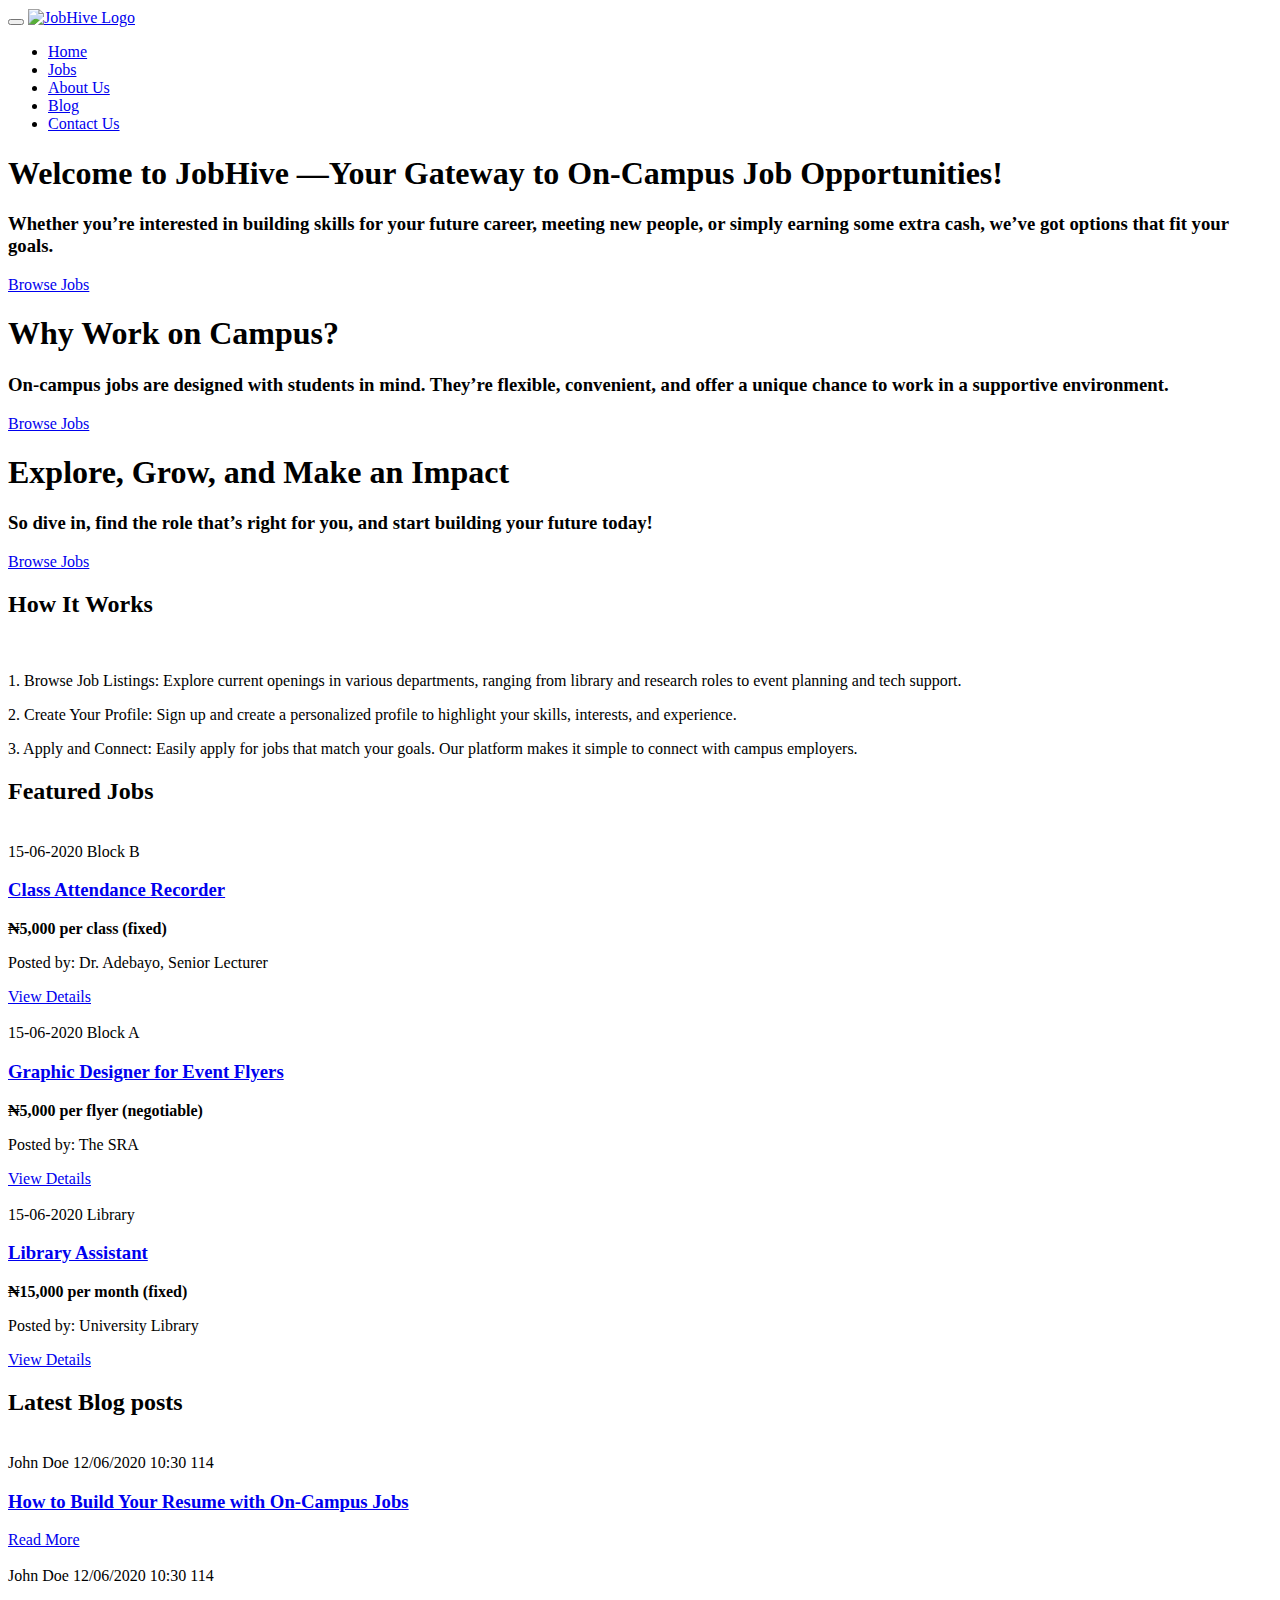
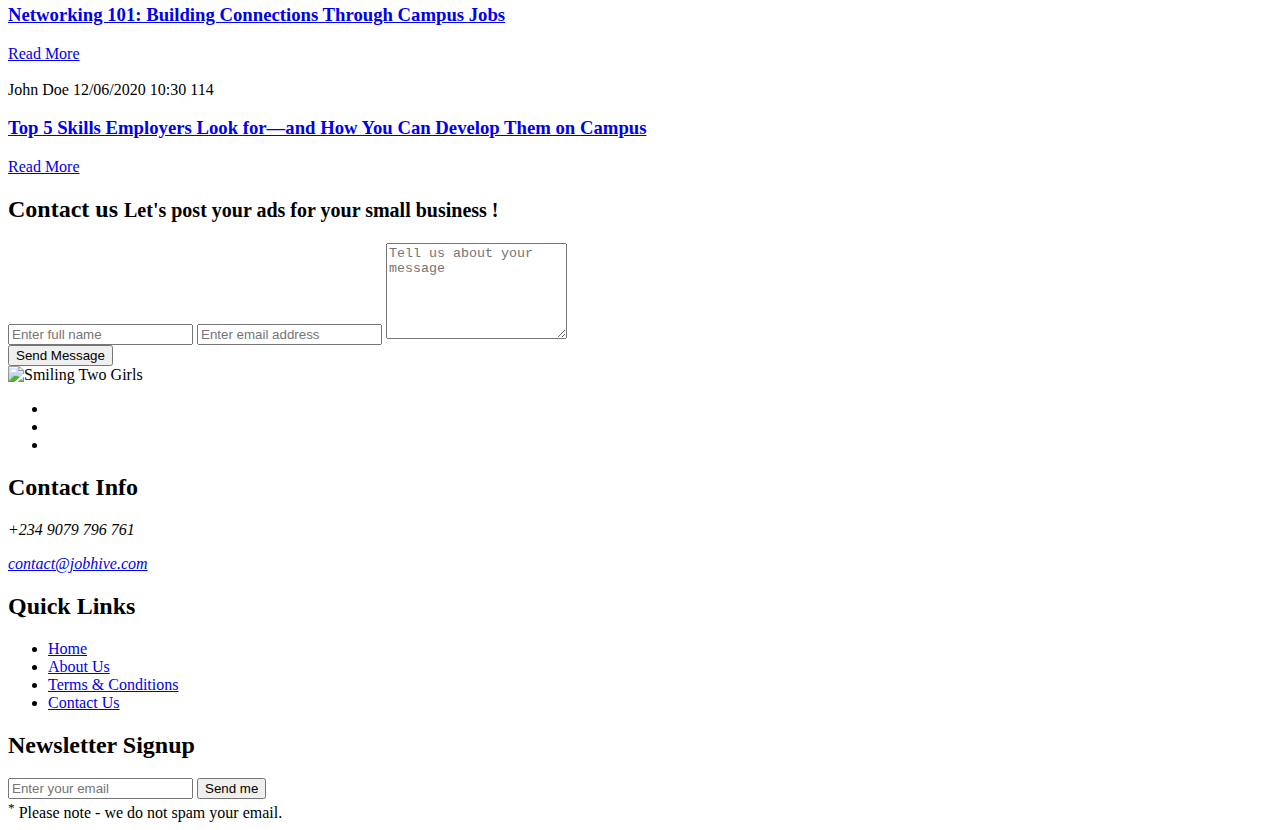
==== index.html @ 23a267f5 "Add files via upload" ====
<!DOCTYPE html>
<html lang="en">
<head>

     <title>   JobHive | Campus Jobs</title>

     <meta charset="UTF-8">
     <meta http-equiv="X-UA-Compatible" content="IE=Edge">
     <meta name="description" content="">
     <meta name="keywords" content="">
     <meta name="author" content="">
     <meta name="viewport" content="width=device-width, initial-scale=1, maximum-scale=1">

     <link rel="stylesheet" href="css/bootstrap.min.css">
     <link rel="stylesheet" href="css/font-awesome.min.css">
     <link rel="stylesheet" href="css/owl.carousel.css">
     <link rel="stylesheet" href="css/owl.theme.default.min.css">

     <!-- MAIN CSS -->
     <link rel="stylesheet" href="css/style.css">

</head>
<body id="top" data-spy="scroll" data-target=".navbar-collapse" data-offset="50">

     <!-- PRE LOADER -->
     <section class="preloader">
          <div class="spinner">
               <span class="spinner-rotate"></span>
          </div>
     </section>


     <!-- MENU -->
     <section class="navbar custom-navbar navbar-fixed-top" role="navigation">
          <div class="container">

               <div class="navbar-header">
                    <button class="navbar-toggle" data-toggle="collapse" data-target=".navbar-collapse">
                         <span class="icon icon-bar"></span>
                         <span class="icon icon-bar"></span>
                         <span class="icon icon-bar"></span>
                    </button>

                    <!-- lOGO TEXT HERE  AND IMAGE-->
                    <!-- LOGO IMAGE AND TEXT HERE -->
                    <a href="#" class="navbar-brand"> 
                         <img src="images\logo.png" alt="JobHive Logo" style="height: 80px; width: auto; vertical-align: middle;">
                    </a>
 
               </div>

               <!-- MENU LINKS -->
               <div class="collapse navbar-collapse">
                    <ul class="nav navbar-nav navbar-nav-first">
                         <li class="active"><a href="index.html">Home</a></li>
                         <li><a href="job-listing.html">Jobs</a></li>
                         <li><a href="about-us.html">About Us</a></li>
                         <li><a href="blog-posts.html">Blog</a></li>
                         <!-- <li class="dropdown">
                              <a href="#" class="dropdown-toggle" data-toggle="dropdown" role="button" aria-haspopup="true" aria-expanded="false">More <span class="caret"></span></a>
                              
                              <ul class="dropdown-menu">
                                   <li><a href="team.html">Team</a></li>
                                   <li><a href="testimonials.html">Testimonials</a></li>
                                   <li><a href="terms.html">Terms</a></li>
                              </ul>
                         </li> -->
                         <li><a href="contact.html">Contact Us</a></li>
                    </ul>
               </div>

          </div>
     </section>

     <!-- HOME -->
     <section id="home">
          <div class="row">
               <div class="owl-carousel owl-theme home-slider">
                    <div class="item item-first">
                         <div class="caption">
                              <div class="container">
                                   <div class="col-md-6 col-sm-12">
                                        <h1>Welcome to JobHive —Your Gateway to On-Campus Job Opportunities!</h1>
                                        <h3>Whether you’re interested in building skills for your future career, meeting new people, or simply earning some extra cash, we’ve got options that fit your goals.</h3>
                                        <a href="jobs.html" class="section-btn btn btn-default">Browse Jobs</a>
                                   </div>
                              </div>
                         </div>
                    </div>

                    <div class="item item-second">
                         <div class="caption">
                              <div class="container">
                                   <div class="col-md-6 col-sm-12">
                                        <h1>Why Work on Campus?</h1>
                                        <h3>On-campus jobs are designed with students in mind. They’re flexible, convenient, and offer a unique chance to work in a supportive environment.</h3>
                                        <a href="jobs.html" class="section-btn btn btn-default">Browse Jobs</a>
                                   </div>
                              </div>
                         </div>
                    </div>

                    <div class="item item-third">
                         <div class="caption">
                              <div class="container">
                                   <div class="col-md-6 col-sm-12">
                                        <h1>Explore, Grow, and Make an Impact</h1>
                                        <h3>So dive in, find the role that’s right for you, and start building your future today!</h3>
                                        <a href="jobs.html" class="section-btn btn btn-default">Browse Jobs</a>
                                   </div>
                              </div>
                         </div>
                    </div>
               </div>
          </div>
     </section>

     <main>
          <section>
               <div class="container">
                    <div class="row">
                         <div class="col-md-12 col-sm-12">
                              <div class="text-center">
                                   <h2>How It Works</h2>

                                   <br>

                                   <p class="lead">1. Browse Job Listings: Explore current openings in various departments, ranging from library and research roles to event planning and tech support.</p>

                                   <p class="lead">2. Create Your Profile: Sign up and create a personalized profile to highlight your skills, interests, and experience.</p>

                                   <p class="lead">3. Apply and Connect: Easily apply for jobs that match your goals. Our platform makes it simple to connect with campus employers.</p>

                              </div>
                         </div>
                    </div>
               </div>
          </section>

<section>
               <div class="container">
                    <div class="row">
                         <div class="col-md-12 col-sm-12">
                              <div class="section-title text-center">
                                   <h2>Featured Jobs </h2>
                              </div>
                         </div>

                         <div class="col-md-4 col-sm-4">
                              <div class="courses-thumb courses-thumb-secondary">
                                   <div class="courses-top">
                                        <div class="courses-image">
                                             <img src="images/product-1-720x480.jpg" class="img-responsive" alt="">
                                        </div>
                                        <div class="courses-date">
                                             <span title="Posted on"><i class="fa fa-calendar"></i> 15-06-2020</span>
                                             <span title="Location"><i class="fa fa-map-marker"></i> Block B</span>
                                             
                                        </div>
                                   </div>

                                   <div class="courses-detail">
                                        <h3><a href="job-details.html">Class Attendance Recorder</a></h3>

                                        <p class="lead"><strong>₦5,000 per class (fixed)</strong></p>

                                        <p>Posted by: Dr. Adebayo, Senior Lecturer</p>
                                   </div>

                                   <div class="courses-info">
                                        <a href="job-details.html" class="section-btn btn btn-primary btn-block">View Details</a>
                                   </div>
                              </div>
                         </div>

                         <div class="col-md-4 col-sm-4">
                              <div class="courses-thumb courses-thumb-secondary">
                                   <div class="courses-top">
                                        <div class="courses-image">
                                             <img src="images/product-2-720x480.jpg" class="img-responsive" alt="">
                                        </div>
                                        <div class="courses-date">
                                             <span title="Posted on"><i class="fa fa-calendar"></i> 15-06-2020</span>
                                             <span title="Location"><i class="fa fa-map-marker"></i> Block A</span>
                                        </div>     
                                   </div>

                                   <div class="courses-detail">
                                        <h3><a href="job-details.html">Graphic Designer for Event Flyers</a></h3>

                                        <p class="lead"><strong>₦5,000 per flyer (negotiable)</strong></p>

                                        <p>Posted by: The SRA</p>
                                   </div>

                                   <div class="courses-info">
                                        <a href="job-details.html" class="section-btn btn btn-primary btn-block">View Details</a>
                                   </div>
                              </div>
                         </div>

                         <div class="col-md-4 col-sm-4">
                              <div class="courses-thumb courses-thumb-secondary">
                                   <div class="courses-top">
                                        <div class="courses-image">
                                             <img src="images/product-3-720x480.jpg" class="img-responsive" alt="">
                                        </div>
                                        <div class="courses-date">
                                             <span title="Posted on"><i class="fa fa-calendar"></i> 15-06-2020</span>
                                             <span title="Location"><i class="fa fa-map-marker"></i> Library</span>
                                             
                                        </div>
                                   </div>

                                   <div class="courses-detail">
                                        <h3><a href="job-details.html">Library Assistant</a></h3>

                                        <p class="lead"><strong>₦15,000 per month (fixed)</strong></p>

                                        <p>Posted by: University Library</p>
                                   </div>

                                   <div class="courses-info">
                                        <a href="job-details.html" class="section-btn btn btn-primary btn-block">View Details</a>
                                   </div>
                              </div>
                         </div>

                    </div>
               </div>
          </section>

          <section>
               <div class="container">
                    <div class="row">
                         <div class="col-md-12 col-sm-12">
                              <div class="section-title text-center">
                                   <h2>Latest Blog posts </h2>
                              </div>
                         </div>

                         <div class="col-md-4 col-sm-4">
                              <div class="courses-thumb courses-thumb-secondary">
                                   <div class="courses-top">
                                        <div class="courses-image">
                                             <img src="images/other-1-720x480.jpg" class="img-responsive" alt="">
                                        </div>
                                        <div class="courses-date">
                                             <span title="Author"><i class="fa fa-user"></i> John Doe</span>
                                             <span title="Date"><i class="fa fa-calendar"></i> 12/06/2020 10:30</span>
                                             <span title="Views"><i class="fa fa-eye"></i> 114</span>
                                        </div>
                                   </div>

                                   <div class="courses-detail">
                                        <h3><a href="blog-post-details.html">How to Build Your Resume with On-Campus Jobs</a></h3>
                                   </div>

                                   <div class="courses-info">
                                        <a href="blog-post-details.html" class="section-btn btn btn-primary btn-block">Read More</a>
                                   </div>
                              </div>
                         </div>

                         <div class="col-md-4 col-sm-4">
                              <div class="courses-thumb courses-thumb-secondary">
                                   <div class="courses-top">
                                        <div class="courses-image">
                                             <img src="images/other-2-720x480.jpg" class="img-responsive" alt="">
                                        </div>
                                        <div class="courses-date">
                                             <span title="Author"><i class="fa fa-user"></i> John Doe</span>
                                             <span title="Date"><i class="fa fa-calendar"></i> 12/06/2020 10:30</span>
                                             <span title="Views"><i class="fa fa-eye"></i> 114</span>
                                        </div>
                                   </div>

                                   <div class="courses-detail">
                                        <h3><a href="blog-post-details.html">Networking 101: Building Connections Through Campus Jobs</a></h3>
                                   </div>

                                   <div class="courses-info">
                                        <a href="blog-post-details.html" class="section-btn btn btn-primary btn-block">Read More</a>
                                   </div>
                              </div>
                         </div>

                         <div class="col-md-4 col-sm-4">
                              <div class="courses-thumb courses-thumb-secondary">
                                   <div class="courses-top">
                                        <div class="courses-image">
                                             <img src="images/other-3-720x480.jpg" class="img-responsive" alt="">
                                        </div>
                                        <div class="courses-date">
                                             <span title="Author"><i class="fa fa-user"></i> John Doe</span>
                                             <span title="Date"><i class="fa fa-calendar"></i> 12/06/2020 10:30</span>
                                             <span title="Views"><i class="fa fa-eye"></i> 114</span>
                                        </div>
                                   </div>

                                   <div class="courses-detail">
                                        <h3><a href="blog-post-details.html">Top 5 Skills Employers Look for—and How You Can Develop Them on Campus</a></h3>
                                   </div>

                                   <div class="courses-info">
                                        <a href="blog-post-details.html" class="section-btn btn btn-primary btn-block">Read More</a>
                                   </div>
                              </div>
                         </div>
                    </div>
               </div>
          </section>
          

          <!-- <section id="testimonial">
               <div class="container">
                    <div class="row">

                         <div class="col-md-12 col-sm-12">
                              <div class="section-title text-center">
                                   <h2>Testimonials <small>from around the world</small></h2>
                              </div>

                              <div class="owl-carousel owl-theme owl-client">
                                   <div class="col-md-4 col-sm-4">
                                        <div class="item">
                                             <div class="tst-image">
                                                  <img src="images/tst-image-1-200x216.jpg" class="img-responsive" alt="">
                                             </div>
                                             <div class="tst-author">
                                                  <h4>Jackson</h4>
                                                  <span>Shopify Developer</span>
                                             </div>
                                             <p>Lorem ipsum dolor sit amet, consectetur adipisicing elit. Ullam voluptas, facilis adipisci dolorem exercitationem nemo aut error impedit repudiandae iusto.</p>
                                             <div class="tst-rating"> -->
                                                  <!-- <i class="fa fa-star"></i>
                                                  <i class="fa fa-star"></i>
                                                  <i class="fa fa-star"></i>
                                                  <i class="fa fa-star"></i>
                                                  <i class="fa fa-star"></i>
                                             </div>
                                        </div>
                                   </div>

                                   <div class="col-md-4 col-sm-4">
                                        <div class="item">
                                             <div class="tst-image">
                                                  <img src="images/tst-image-2-200x216.jpg" class="img-responsive" alt="">
                                             </div>
                                             <div class="tst-author">
                                                  <h4>Camila</h4>
                                                  <span>Marketing Manager</span>
                                             </div>
                                             <p>Lorem ipsum dolor sit amet, consectetur adipisicing elit. Sapiente error, unde eos laborum consequatur officiis perferendis vel debitis, dolore, ipsum quibusdam culpa quisquam, reiciendis aspernatur.</p>
                                             <div class="tst-rating">
                                                  <i class="fa fa-star"></i> -->
                                                  <!-- <i class="fa fa-star"></i>
                                                  <i class="fa fa-star"></i>
                                             </div>
                                        </div>
                                   </div>

                                   <div class="col-md-4 col-sm-4">
                                        <div class="item">
                                             <div class="tst-image">
                                                  <img src="images/tst-image-3-200x216.jpg" class="img-responsive" alt="">
                                             </div>
                                             <div class="tst-author">
                                                  <h4>Barbie</h4>
                                                  <span>Art Director</span>
                                             </div>
                                             <p>Lorem ipsum dolor sit amet, consectetur adipisicing elit. Sit laborum minima autem, reprehenderit mollitia amet id, beatae quo sequi culpa assumenda neque a quisquam, magni.</p>
                                             <div class="tst-rating">
                                                  <i class="fa fa-star"></i>
                                                  <i class="fa fa-star"></i>
                                                  <i class="fa fa-star"></i>
                                                  <i class="fa fa-star"></i>
                                             </div>
                                        </div>
                                   </div>

                                   <div class="col-md-4 col-sm-4">
                                        <div class="item">
                                             <div class="tst-image">
                                                  <img src="images/tst-image-4-200x216.jpg" class="img-responsive" alt="">
                                             </div>
                                             <div class="tst-author">
                                                  <h4>Andrio</h4>
                                                  <span>Web Developer</span>
                                             </div>
                                             <p>Lorem ipsum dolor sit amet, consectetur adipisicing elit. Dolore natus culpa laudantium sit dolores quidem at nulla, iure atque laborum! Odit tempora, enim aliquid at modi illum ducimus explicabo soluta.</p>
                                             <div class="tst-rating">
                                                  <i class="fa fa-star"></i>
                                                  <i class="fa fa-star"></i>
                                                  <i class="fa fa-star"></i>
                                                  <i class="fa fa-star"></i>
                                             </div>
                                        </div>
                                   </div>

                              </div>
                        </div>
                    </div>
               </div>
          </section> 
     </main> -->

     <!-- CONTACT -->
     <section id="contact">
          <div class="container">
               <div class="row">

                    <div class="col-md-6 col-sm-12">
                         <form id="contact-form" role="form" action="" method="post">
                              <div class="section-title">
                                   <h2>Contact us <small>Let's post your ads for your small business !</small></h2>
                              </div>

                              <div class="col-md-12 col-sm-12">
                                   <input type="text" class="form-control" placeholder="Enter full name" name="name" required>
                    
                                   <input type="email" class="form-control" placeholder="Enter email address" name="email" required>

                                   <textarea class="form-control" rows="6" placeholder="Tell us about your message" name="message" required></textarea>
                              </div>

                              <div class="col-md-4 col-sm-12">
                                   <input type="submit" class="form-control" name="send message" value="Send Message">
                              </div>

                         </form>
                    </div>

                    <div class="col-md-6 col-sm-12">
                         <div class="contact-image">
                              <img src="images/contact-1-600x400.jpg" class="img-responsive" alt="Smiling Two Girls">
                         </div>
                    </div>

               </div>
          </div>
     </section>       

     <!-- FOOTER -->
     <footer id="footer">
          <div class="container">
               <div class="row">

                    <div class="col-md-4 col-sm-6">
                         <div class="footer-info">
                              <!-- <div class="section-title">
                                   <h2>Headquarter</h2>
                              </div>
                              <address>
                                   <p>212 Barrington Court <br>New York, ABC 10001</p>
                              </address> -->

                              <ul class="social-icon">
                                   <li><a href="#" class="fa fa-facebook-square" attr="facebook icon"></a></li>
                                   <li><a href="#" class="fa fa-twitter"></a></li>
                                   <li><a href="#" class="fa fa-instagram"></a></li>
                              </ul>

                              <!-- <div class="copyright-text"> 
                                   <p>Copyright &copy; 2020 Company Name</p>
                                   <p>Template by: <a href="https://www.phpjabbers.com/">PHPJabbers.com</a></p>
                              </div> -->
                         </div>
                    </div>

                    <div class="col-md-4 col-sm-6">
                         <div class="footer-info">
                              <div class="section-title">
                                   <h2>Contact Info</h2>
                              </div>
                              <address>
                                   <p>+234 9079 796 761</p>
                                   <p><a href="mailto:contact@company.com">contact@jobhive.com</a></p>
                              </address>

                              <div class="footer_menu">
                                   <h2>Quick Links</h2>
                                   <ul>
                                        <li><a href="index.html">Home</a></li>
                                        <li><a href="about-us.html">About Us</a></li>
                                        <li><a href="terms.html">Terms & Conditions</a></li>
                                        <li><a href="contact.html">Contact Us</a></li>
                                   </ul>
                              </div>
                         </div>
                    </div>

                    <div class="col-md-4 col-sm-12">
                         <div class="footer-info newsletter-form">
                              <div class="section-title">
                                   <h2>Newsletter Signup</h2>
                              </div>
                              <div>
                                   <div class="form-group">
                                        <form action="#" method="get">
                                             <input type="email" class="form-control" placeholder="Enter your email" name="email" id="email" required>
                                             <input type="submit" class="form-control" name="submit" id="form-submit" value="Send me">
                                        </form>
                                        <span><sup>*</sup> Please note - we do not spam your email.</span>
                                   </div>
                              </div>
                         </div>
                    </div>
                    
               </div>
          </div>
     </footer>

     <!-- SCRIPTS -->
     <script src="js/jquery.js"></script>
     <script src="js/bootstrap.min.js"></script>
     <script src="js/owl.carousel.min.js"></script>
     <script src="js/smoothscroll.js"></script>
     <script src="js/custom.js"></script>

</body>
</html>
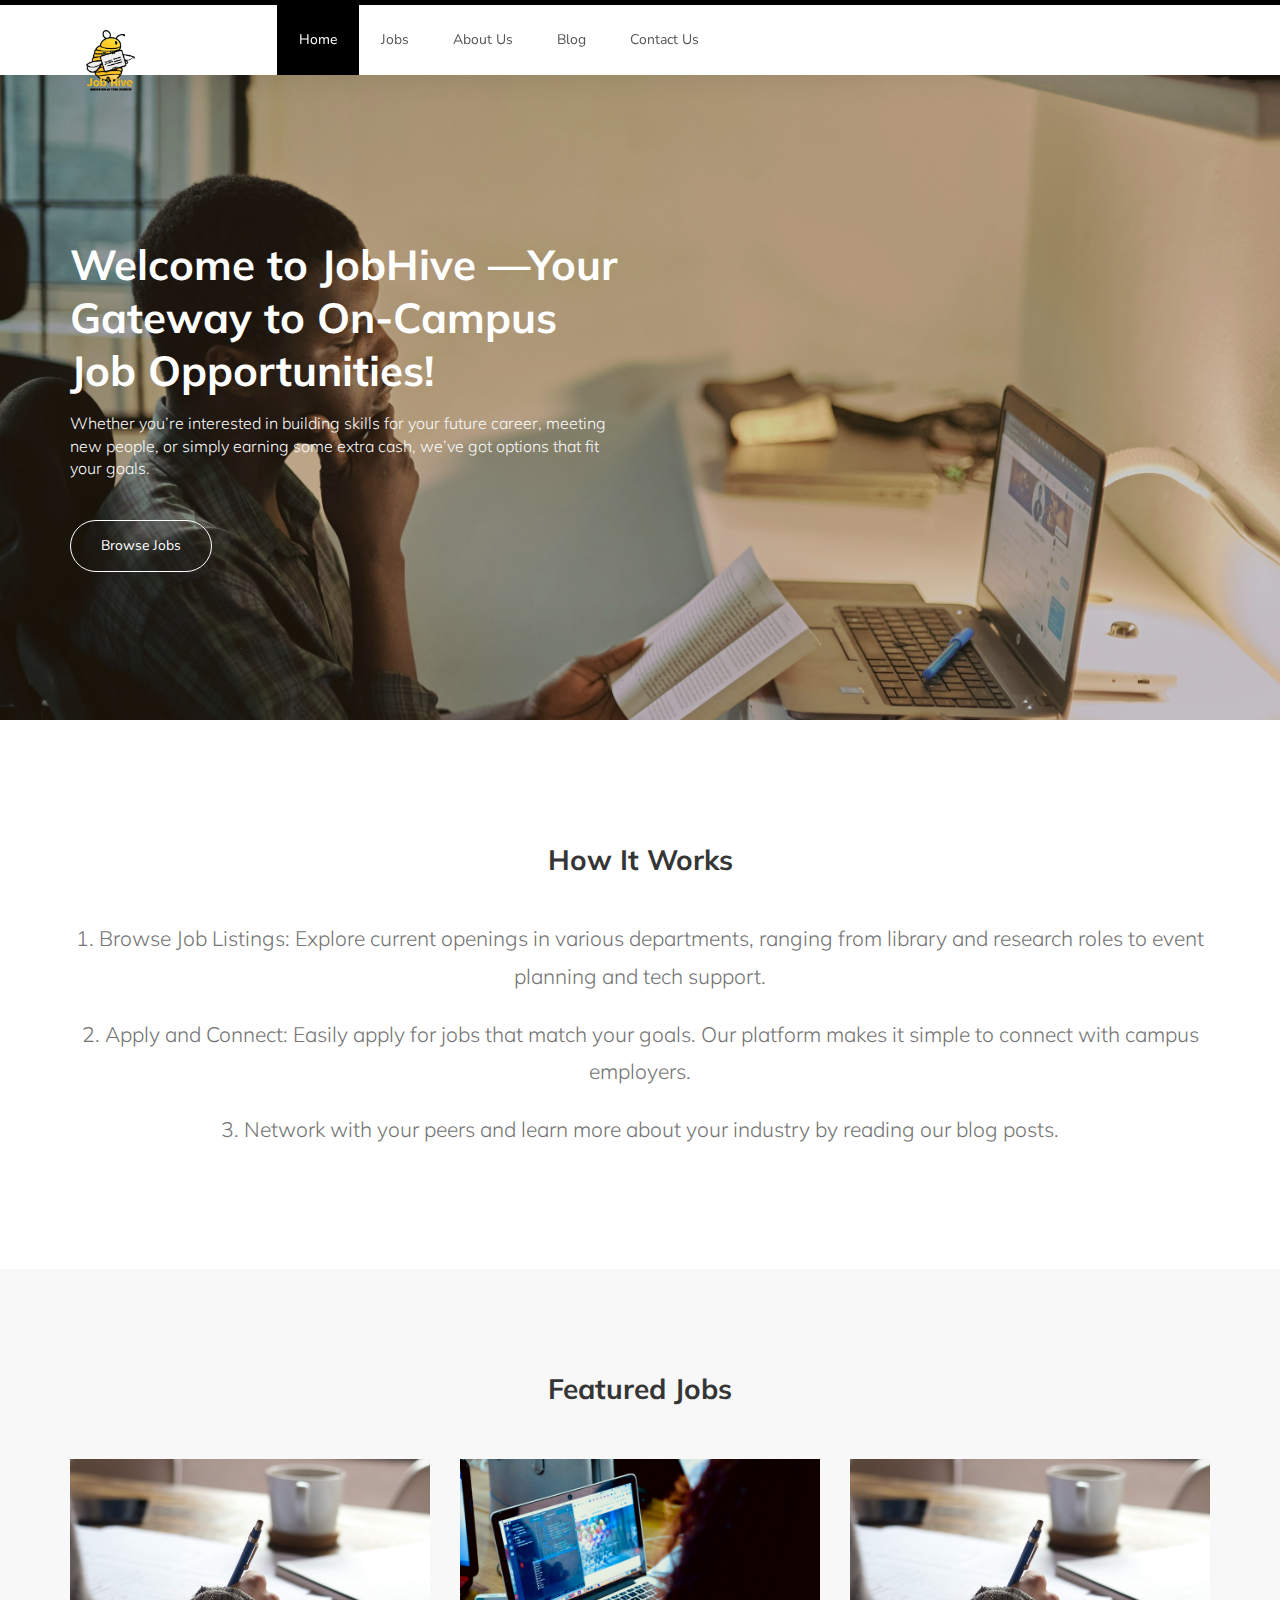
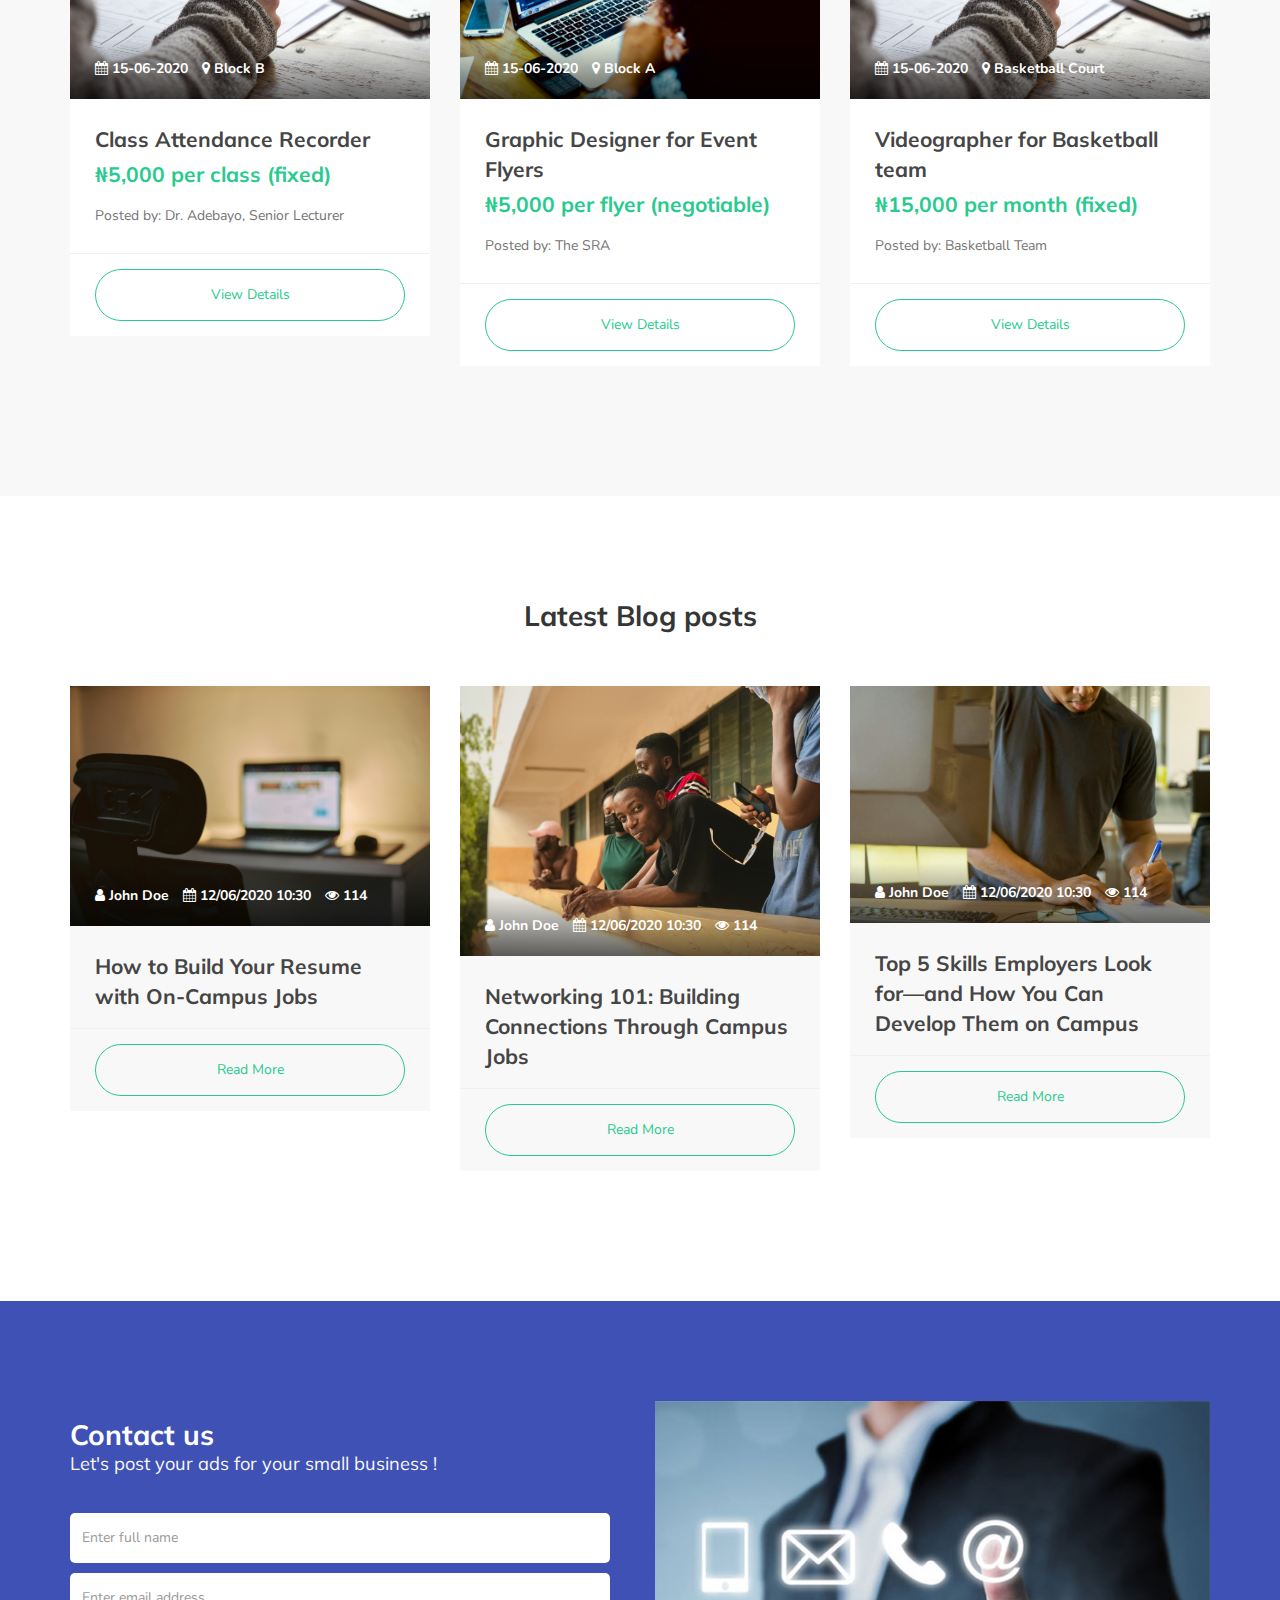
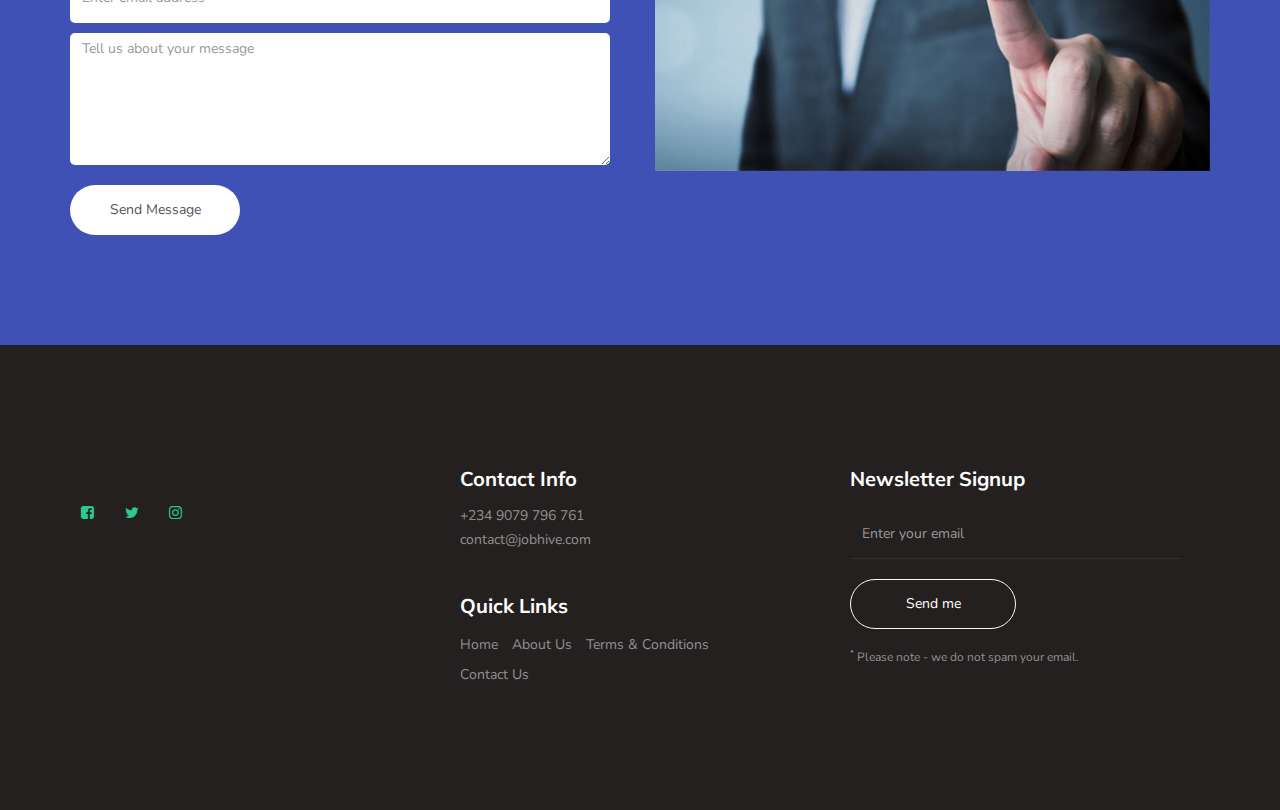
==== commit b27e1cfb: "Update index.html" ====
--- a/index.html
+++ b/index.html
@@ -127,9 +127,9 @@
 
                                    <p class="lead">1. Browse Job Listings: Explore current openings in various departments, ranging from library and research roles to event planning and tech support.</p>
 
-                                   <p class="lead">2. Create Your Profile: Sign up and create a personalized profile to highlight your skills, interests, and experience.</p>
-
-                                   <p class="lead">3. Apply and Connect: Easily apply for jobs that match your goals. Our platform makes it simple to connect with campus employers.</p>
+                                   <p class="lead">2. Apply and Connect: Easily apply for jobs that match your goals. Our platform makes it simple to connect with campus employers.</p>
+
+                                   <p class="lead">3. Network with your peers and learn more about your industry by reading our blog posts.</p>
 
                               </div>
                          </div>
@@ -186,7 +186,7 @@
                                    </div>
 
                                    <div class="courses-detail">
-                                        <h3><a href="job-details.html">Graphic Designer for Event Flyers</a></h3>
+                                        <h3><a href="job-details 2.html">Graphic Designer for Event Flyers</a></h3>
 
                                         <p class="lead"><strong>₦5,000 per flyer (negotiable)</strong></p>
 
@@ -194,7 +194,7 @@
                                    </div>
 
                                    <div class="courses-info">
-                                        <a href="job-details.html" class="section-btn btn btn-primary btn-block">View Details</a>
+                                        <a href="job-details 2.html" class="section-btn btn btn-primary btn-block">View Details</a>
                                    </div>
                               </div>
                          </div>
@@ -207,21 +207,21 @@
                                         </div>
                                         <div class="courses-date">
                                              <span title="Posted on"><i class="fa fa-calendar"></i> 15-06-2020</span>
-                                             <span title="Location"><i class="fa fa-map-marker"></i> Library</span>
+                                             <span title="Location"><i class="fa fa-map-marker"></i> Basketball Court</span>
                                              
                                         </div>
                                    </div>
 
                                    <div class="courses-detail">
-                                        <h3><a href="job-details.html">Library Assistant</a></h3>
+                                        <h3><a href="job-details 3.html">Videographer for Basketball team</a></h3>
 
                                         <p class="lead"><strong>₦15,000 per month (fixed)</strong></p>
 
-                                        <p>Posted by: University Library</p>
+                                        <p>Posted by: Basketball Team</p>
                                    </div>
 
                                    <div class="courses-info">
-                                        <a href="job-details.html" class="section-btn btn btn-primary btn-block">View Details</a>
+                                        <a href="job-details 3.html" class="section-btn btn btn-primary btn-block">View Details</a>
                                    </div>
                               </div>
                          </div>
@@ -519,4 +519,4 @@
      <script src="js/custom.js"></script>
 
 </body>
-</html>+</html>
--- a/css/style.css
+++ b/css/style.css
@@ -0,0 +1,1054 @@
+/*
+
+Known Template 
+
+https://templatemo.com/tm-516-known
+
+*/
+
+  @import url('https://fonts.googleapis.com/css?family=Muli:300,700|Nunito');
+
+  body {
+    background: #ffffff;
+    font-family: 'Nunito', sans-serif;
+    overflow-x: hidden;
+    padding-top: 70px;
+  }
+
+
+  /*---------------------------------------
+     TYPOGRAPHY              
+  -----------------------------------------*/
+
+  h1,h2,h3,h4,h5,h6 {
+    font-family: 'Muli', sans-serif;
+    font-weight: bold;
+    line-height: inherit;
+  }
+
+  h1 {
+    color: #252525;
+    font-size: 3em;
+    line-height: normal;
+  }
+
+  h2 {
+    color: #353535;
+    font-size: 2em;
+    padding-bottom: 10px;
+  }
+
+  h3 {
+    font-size: 1.5em;
+  }
+
+  h3,
+  h3 a {
+    color: #454545;
+  }
+
+  p {
+    color: #757575;
+    font-size: 14px;
+    font-weight: normal;
+    line-height: 24px;
+  }
+
+
+
+  /*---------------------------------------
+     GENERAL               
+  -----------------------------------------*/
+
+  html{
+    -webkit-font-smoothing: antialiased;
+  }
+
+  a {
+    color: #252525;
+    -webkit-transition: 0.5s;
+    transition: 0.5s;
+    text-decoration: none !important;
+  }
+
+  a,
+  input, button,
+  .form-control {
+    -webkit-transition: 0.5s;
+    transition: 0.5s;
+  }
+
+  a:hover, a:active, a:focus {
+    color: yellow;
+    outline: none;
+  }
+
+  ::-webkit-scrollbar{
+    width: 8px;
+    height: 8px;
+  }
+
+  ::-webkit-scrollbar-thumb {
+    cursor: pointer;
+    background: #000000;
+  }
+
+  .section-title {
+    padding-bottom: 40px;
+  }
+
+  .section-title h2 {
+    margin: 0;
+  }
+
+  .section-title small {
+    display: block;
+  }
+
+  .overlay {
+    background: rgba(20,20,20,0.5);
+    position: absolute;
+    top: 0;
+    right: 0;
+    bottom: 0;
+    left: 0;
+    width: 100%;
+    height: 100%;
+  }
+
+  .entry-form {
+    background: #252020;
+    border-radius: 100%;
+    text-align: center;
+    padding: 6em;
+    width: 450px;
+    height: 450px;
+  }
+
+  .entry-form h2 {
+    color: #ffffff;
+    margin: 0;
+  }
+  
+  .form .form-control,
+  .entry-form .form-control {
+    background: transparent;
+    border: 0;
+    border-bottom: 1px solid;
+    border-radius: 0;
+    box-shadow: none;
+    height: 45px;
+    margin: 10px 0;
+  }
+
+  .form .input-group {
+    margin: 10px 0;
+  }
+
+  .input-group-addon {
+    border: 0;
+  }
+
+  .form .input-group .form-control {
+    margin: 0;
+  }
+
+  .form textarea.form-control,
+  .entry-form textarea.form-control { height: 120px;  }
+
+  .entry-form .submit-btn {
+    background: #ffffff;
+    border-radius: 50px;
+    border: 0;
+    color: #252020;
+    width: 50%;
+    height: 50px;
+    margin: 30px auto;
+    margin-bottom: 10px;
+  }
+
+  .entry-form .submit-btn:hover {
+    background: #3f51b5;
+    color: #ffffff;
+  }
+
+  section {
+    position: relative;
+    padding: 100px 0;
+  }
+
+  #team, 
+  #testimonial {
+    text-align: center;
+  }
+  
+  #google-map iframe {
+    border: 0;
+    width: 100%;
+    height: 390px;
+  }
+
+
+
+  /*---------------------------------------
+     BUTTONS               
+  -----------------------------------------*/
+
+  .section-btn {
+    background: transparent;
+    border-radius: 50px;
+    border: 1px solid #ffffff;
+    color: #ffffff;
+    font-size: inherit;
+    font-weight: normal;
+    padding: 15px 30px;
+    transition: 0.5s;
+  }
+
+  .section-btn:hover {
+    background: #ffffff;
+    border-color: transparent;
+  }
+
+
+
+  /*---------------------------------------
+       PRE LOADER              
+  -----------------------------------------*/
+
+  .preloader {
+    position: fixed;
+    top: 0;
+    left: 0;
+    width: 100%;
+    height: 100%;
+    z-index: 99999;
+    display: flex;
+    flex-flow: row nowrap;
+    justify-content: center;
+    align-items: center;
+    background: none repeat scroll 0 0 #ffffff;
+  }
+
+  .spinner {
+    border: 1px solid transparent;
+    border-radius: 3px;
+    position: relative;
+  }
+
+  .spinner:before {
+    content: '';
+    box-sizing: border-box;
+    position: absolute;
+    top: 50%;
+    left: 50%;
+    width: 45px;
+    height: 45px;
+    margin-top: -10px;
+    margin-left: -10px;
+    border-radius: 50%;
+    border: 1px solid #575757;
+    border-top-color: #ffffff;
+    animation: spinner .9s linear infinite;
+  }
+
+  @-webkit-@keyframes spinner {
+    to {transform: rotate(360deg);}
+  }
+
+  @keyframes spinner {
+    to {transform: rotate(360deg);}
+  }
+
+
+
+  /*---------------------------------------
+      MENU              
+  -----------------------------------------*/
+  
+  .text-primary { color: #29ca8e; }
+
+  .custom-navbar {
+    background: #ffffff;
+    border-top: 5px solid black;
+    border-bottom: 0;
+    -webkit-box-shadow: 0 1px 30px rgba(0, 0, 0, 0.1);
+    -moz-box-shadow: 0 1px 30px rgba(0, 0, 0, 0.1);
+    box-shadow: 0 1px 30px rgba(0, 0, 0, 0.1);
+    padding: 12px 0;
+    margin-bottom: 0;
+    padding: 0;
+  }
+
+  .custom-navbar .navbar-brand {
+    color: #454545;
+    font-size: 18px;
+    font-weight: bold;
+    line-height: 40px;
+  }
+
+  .custom-navbar .navbar-nav.navbar-nav-first {
+    margin-left: 8em;
+  }
+
+  .custom-navbar .navbar-nav.navbar-right li a {
+    padding-right: 12px;
+    padding-left: 12px;
+  }
+
+  .custom-navbar .navbar-nav.navbar-right li a .fa {
+    background: #29ca8e;
+    border-radius: 100%;
+    color: #ffffff;
+    width: 30px;
+    height: 30px;
+    line-height: 30px;
+    text-align: center;
+    display: inline-block;
+    margin-right: 5px;
+  }
+
+  .custom-navbar .nav li a {
+    line-height: 40px;
+    color: #575757;
+    padding-right: 22px;
+    padding-left: 22px;
+  }
+
+  .custom-navbar .navbar-nav > li > a:hover,
+  .custom-navbar .navbar-nav > li > a:focus {
+    background-color: transparent;
+  }
+
+  .custom-navbar .nav li a:hover {
+    background-color: #29ca8e;
+    color: #ffffff;
+  }
+
+  .custom-navbar .nav li.active > a {
+    background-color: black;
+    color: #ffffff;
+  }
+
+  .custom-navbar .navbar-toggle {
+    border: none;
+    padding-top: 10px;
+  }
+
+  .custom-navbar .navbar-toggle {
+    background-color: transparent;
+  }
+
+  .custom-navbar .navbar-toggle .icon-bar {
+    background: #252525;
+    border-color: transparent;
+  }
+
+
+
+  /*---------------------------------------
+      HOME  & SLIDER            
+  -----------------------------------------*/
+
+  #home {
+    padding: 0;
+  }
+
+  #home h1 {
+    color: #ffffff;
+  }
+
+  #home h3 {
+    color: #f9f9f9;
+    font-size: 16px;
+    font-weight: 300;
+    margin: 0;
+    padding: 5px 0 40px 0;
+  }
+
+  @media (min-width: 768px) {
+    .home-slider .col-md-6 {
+      padding-left: 0;
+    }
+  }
+
+  .home-slider .caption {
+    display: flex;
+    justify-content: center;
+    flex-direction: column;
+    text-align: left;
+    background-color: rgba(20,20,20,0.2);
+    height: 100%;
+    color: #fff;
+    cursor: e-resize;
+  }
+
+  .home-slider .item {
+    background-repeat: no-repeat;
+    background-attachment: local;
+    background-size: cover;
+    height: 650px;
+  }
+  
+  .caption h3 a { color: #FFF; }
+  .caption h3 a:hover { color: #FF3; }
+
+  .home-slider .item-first {
+    background-image: url(../images/slider-image-1-1920x700.jpg);
+	background-position: center;
+  }
+
+  .home-slider .item-second {
+    background-image: url(../images/slider-image-2-1920x700.jpg);
+  }
+
+  .home-slider .item-third {
+    background-image: url(../images/slider-image-3-1920x700.jpg);
+  }
+
+
+
+  /*---------------------------------------
+      FEATURE              
+  -----------------------------------------*/
+
+  .feature-thumb {
+    border: 1px solid #f0f0f0;
+    padding: 5em 3em;
+  }
+
+  .feature-thumb span {
+    background: #3f51b5;
+    border-radius: 50px;
+    color: #ffffff;
+    font-size: 25px;
+    font-weight: bold;
+    display: inline-block;
+    width: 60px;
+    height: 60px;
+    line-height: 60px;
+    text-align: center;
+    margin-bottom: 5px;
+  }
+
+  .feature-thumb h3 {
+    margin: 10px 0;
+  }
+
+
+
+  /*---------------------------------------
+      ABOUT              
+  -----------------------------------------*/
+
+  #about figure {
+    display: inline-block;
+    vertical-align: top;
+    margin-left: 15px;
+  }
+
+  #about figure span {
+    float: left;
+    margin-left: -15px;
+    padding: 15px 20px;
+    position: relative;
+    top: 20px;
+  }
+
+  #about figure span i {
+    background: #29ca8e;
+    border-radius: 50px;
+    color: #ffffff;
+    font-size: 25px;
+    width: 50px;
+    height: 50px;
+    line-height: 50px;
+    text-align: center;
+  }
+
+
+
+  /*---------------------------------------
+      TEAM              
+  -----------------------------------------*/
+
+  .team-thumb {
+    position: relative;
+    overflow: hidden;
+    text-align: left;
+  }
+
+  .team-info {
+    padding: 20px 30px;
+  }
+
+  .team-image img {
+    width: 100%;
+  }
+
+  .team-thumb .social-icon {
+    border-top: 1px solid #f0f0f0;
+    padding: 4px 20px 0 20px;
+  }
+
+  .team-thumb .social-icon li a {
+    background: #ffffff;
+    color: #252020;
+  }
+
+  .team-info h3 {
+    margin: 0;
+  }
+
+
+  /*---------------------------------------
+      COURSES             
+  -----------------------------------------*/
+
+  #courses .section-title {
+    text-align: center;
+  }
+
+  #courses .owl-theme .owl-nav {
+    margin-top: 30px;
+  }
+
+  #courses .owl-theme .owl-nav [class*=owl-] {
+    border-radius: 2px;
+    font-size: 16px;
+    width: 30px;
+    height: 30px;
+    line-height: 30px;
+    text-align: center;
+    padding: 0;
+  }
+
+  .courses-thumb {
+    background: #f9f9f9;
+    position: relative;
+  }
+
+  .courses-thumb-secondary {
+    margin-bottom: 30px;
+  }
+
+.form .form-control,
+  .modal .form-control { background-color: #eee;  }
+
+  .courses-top {
+    position: relative;
+  }
+
+  .courses-image {
+    background: linear-gradient(to right, #202020, #101010);
+  }
+
+  .courses-date {
+    background: linear-gradient(rgba(255, 0, 0, 0), rgba(0, 0, 0, 0.6));
+    width: 100%;
+    position: absolute;
+    bottom: 0;
+    padding: 20px 25px;
+  }
+
+  .courses-date span,
+  .courses-author span {
+    font-size: 14px;
+    font-weight: bold;
+  }
+
+  .courses-date span {
+    color: #ffffff;
+    display: inline-block;
+    margin-right: 10px;
+  }
+
+  .courses-detail {
+    padding: 25px 25px 15px 25px;
+  }
+
+  .courses-detail h3 {
+    margin: 0 0 2px 0;
+  }
+
+  .courses-info {
+    border-top: 1px solid #f0f0f0;
+    position: relative;
+    clear: both;
+    padding: 15px 25px;
+  }
+
+  .courses-author,
+  .courses-author span {
+    display: inline-block;
+    vertical-align: middle;
+  }
+
+  .courses-author img {
+    display: inline-block !important;
+    border-radius: 50px;
+    width: 50px !important;
+    height: 50px;
+    margin-right: 10px;
+  }
+
+  .courses-price {
+    float: right;
+    margin-top: 10px;
+  }
+
+  .courses-price span {
+    background: #29ca8e;
+    border-radius: 2px;
+    color: #ffffff;
+    display: block;
+    padding: 5px 10px;
+  }
+
+  .courses-price.free span {
+    background: #3f51b5;
+  }
+
+
+
+  /*---------------------------------------
+     NEWS              
+  -----------------------------------------*/
+
+  .news-thumb {
+    clear: both;
+    position: relative;
+    overflow: hidden;
+    margin-bottom: 30px;
+  }
+
+  .news-thumb .news-image {
+    float: left;
+    width: 40%;
+    margin-right: 30px;
+  }
+
+  .news-info h3 {
+    margin-top: 5px;
+    margin-bottom: 10px;
+  }
+
+  .news-date span {
+    color: #909090;
+    font-weight: bold;
+  }
+
+
+
+  /*---------------------------------------
+      TESTIMONIAL             
+  -----------------------------------------*/
+  
+  #testimonial .item {
+    margin: 20px 0;
+    padding: 4em 3em;
+    text-align: left;
+  }
+
+  #courses .col-md-4,
+  #testimonial .col-md-4 {
+    display: block;
+    width: 100%;
+  }
+
+  #testimonial .item > p {
+    font-size: 16px;
+    line-height: 26px;
+  }
+
+  .tst-rating {
+    margin-bottom: 15px;
+  }
+
+  .tst-rating .fa {
+    color: #3f51b5;
+  }
+
+  .tst-image,
+  .tst-author {
+    display: inline-block;
+    vertical-align: middle;
+    margin-bottom: 20px;
+    text-align: left;
+  }
+
+  .tst-image img {
+    border-radius: 50px;
+    width: 60px !important;
+    height: 60px;
+    margin-right: 15px;
+  }
+
+  .tst-author h4 {
+    margin: 0;
+  }
+
+  .tst-author span {
+    color: #808080;
+    font-size: 14px;
+  }
+
+
+
+  /*---------------------------------------
+      CONTACT             
+  -----------------------------------------*/
+
+  #contact {
+    background: #3f51b5;
+  }
+
+  #contact h2 {
+    color: #ffffff;
+  }
+
+  #contact .section-title {
+    padding-bottom: 20px;
+  }
+
+  #contact h2 > small,
+  #contact p,
+  #contact a {
+    color: #f9f9f9;
+  }
+
+  #contact-form {
+    padding: 1em 0;
+  }
+
+  #contact-form .col-md-12,
+  #contact-form .col-md-4 {
+    padding-left: 0;
+  }
+  
+  .form .form-control,
+  #contact-form .form-control {
+    border: 0;
+    border-radius: 5px;
+    box-shadow: none;
+    margin: 10px 0;
+  }
+
+  #contact-form input {
+    height: 50px;
+  }
+
+  #contact-form input[type='submit'] {
+    border-radius: 50px;
+    border: 1px solid transparent;
+  }
+
+  #contact-form input[type='submit']:hover {
+    background: transparent;
+    border-color: #ffffff;
+    color: #ffffff;
+  }
+  
+
+
+
+  /*---------------------------------------
+     FOOTER              
+  -----------------------------------------*/
+
+  footer {
+    background: #252020;
+    padding: 120px 0;
+  }
+
+  footer .section-title {
+    padding-bottom: 10px;
+  }
+
+  footer h2 {
+    font-size: 20px;
+  }
+
+  footer a,
+  footer p {
+    color: #909090;
+  }
+
+  footer strong {
+    color: #d9d9d9;
+  }
+
+  footer address p {
+    margin-bottom: 0;
+  }
+
+  footer .social-icon {
+    margin-top: 25px;
+  }
+
+  .footer-info {
+    margin-right: 2em;
+  }
+
+  .footer-info h2 {
+    color: #ffffff;
+    padding: 0;
+  }
+
+  .footer_menu h2 {
+    margin-top: 2em;
+  }
+
+  .footer_menu ul {
+    margin: 0;
+    padding: 0;
+  }
+
+  .footer_menu li {
+    display: inline-block;
+    list-style: none;
+    margin: 5px 10px 5px 0;
+  }
+
+  .newsletter-form .form-control {
+    background: transparent;
+    border-radius: 0;
+    box-shadow: none;
+    border: 0;
+    border-bottom: 1px solid #303030;
+    height: 50px;
+    margin: 5px 0;
+  }
+
+  .newsletter-form input[type="submit"] {
+    background: transparent;
+    border: 1px solid #f9f9f9;
+    border-radius: 50px;
+    color: #ffffff;
+    display: block;
+    margin-top: 20px;
+    outline: none;
+    width: 50%;
+  }
+
+  .newsletter-form input[type="submit"]:hover {
+    background: #29ca8e;
+    border-color: transparent;
+  }
+
+  .newsletter-form .form-group span {
+    color: #909090;
+    display: block;
+    font-size: 12px;
+    margin-top: 20px;
+  }
+
+
+
+  /*---------------------------------------
+     SOCIAL ICON              
+  -----------------------------------------*/
+
+  .social-icon {
+    position: relative;
+    padding: 0;
+    margin: 0;
+  }
+
+  .social-icon li {
+    display: inline-block;
+    list-style: none;
+    margin-bottom: 5px;
+  }
+
+  .social-icon li a {
+    border-radius: 100px;
+    color: #29ca8e;
+    font-size: 15px;
+    width: 35px;
+    height: 35px;
+    line-height: 35px;
+    text-decoration: none;
+    text-align: center;
+    transition: all 0.4s ease-in-out;
+    position: relative;
+    margin: 5px 5px 5px 0;
+  }
+
+  .social-icon li a:hover {
+    background: #29ca8e;
+    color: #ffffff;
+  }
+
+
+
+  /*---------------------------------------
+     RESPONSIVE STYLES              
+  -----------------------------------------*/
+
+  @media screen and (max-width: 1170px) {
+    .custom-navbar .navbar-nav.navbar-nav-first {
+      margin-left: inherit;
+    }
+  }
+
+  @media only screen and (max-width: 992px) {
+    section,
+    footer {
+      padding: 60px 0;
+    }
+
+    .home-slider .item {
+      background-position: center center;
+    }
+
+    .feature-thumb,
+    .about-info,
+    .team-thumb,
+    .footer-info {
+      margin-bottom: 50px;
+    }
+
+    .contact-image {
+      margin-top: 50px;
+    }
+  }
+
+
+  @media only screen and (min-width: 768px) and (max-width: 991px) {
+    .custom-navbar .nav li a {
+      padding-right: 10px;
+      padding-left: 10px;
+    }
+  }
+
+  @media only screen and (max-width: 767px) {
+    h1 {
+      font-size: 2.5em;
+    }
+
+    h1,h2,h3 {
+      line-height: normal;
+    }
+
+    .custom-navbar {
+      background: #ffffff;
+      -webkit-box-shadow: 0 1px 30px rgba(0, 0, 0, 0.1);
+      -moz-box-shadow: 0 1px 30px rgba(0, 0, 0, 0.1);
+      box-shadow: 0 1px 30px rgba(0, 0, 0, 0.1);
+      padding: 10px 0;
+      text-align: center;
+    }
+
+    .custom-navbar .navbar-brand,
+    .custom-navbar .nav li a {
+      line-height: normal;
+    }
+
+    .custom-navbar .nav li a {
+      padding: 10px;
+    }
+
+    .custom-navbar .navbar-brand,
+    .top-nav-collapse .navbar-brand {
+      color: #252525;
+      font-weight: 600;
+    }
+
+    .custom-navbar .nav li a,
+    .top-nav-collapse .nav li a {
+      color: #575757;
+    }
+
+    .custom-navbar .navbar-nav.navbar-right li {
+      display: inline-block;
+    }
+
+    .footer-info {
+      margin-right: 0;
+    }
+
+    .footer-info.newsletter-form {
+      margin-bottom: 0;
+    }
+
+    .entry-form {
+      display: block;
+      margin: 0 auto;
+    }
+  }
+
+
+  @media only screen and (max-width: 580px) {
+    h2 {
+      font-size: 1.8em;
+    }
+
+    #testimonial .item {
+      padding: 2em;
+    }
+
+    .contact-image {
+      margin-top: 0;
+    }
+  }
+
+  @media only screen and (max-width: 480px) {
+    h1 {
+      font-size: 2em;
+    }
+
+    #home h3 {
+      font-size: 14px;
+    }
+
+    .entry-form {
+      border-radius: 0;
+      padding: 2em;
+      max-width: 100%;
+      max-height: 100%;
+      width: inherit;
+      height: inherit;
+    }
+  }
+  
+  .lead { font-family: "Muli"; font-weight: 300; line-height: 1.8; }
+
+  .team-thumb-actions { padding: 10px; border-top: 1px solid rgba(0,0,0,.05); }
+
+  .section-btn.btn-primary { border-color: #29ca8e; color: #29ca8e; }
+  .section-btn.btn-primary:focus,
+  .section-btn.btn-primary:active,
+  .section-btn.btn-primary:focus:active,
+  .section-btn.btn-primary:hover {background: #29ca8e; color: #fff; border-color: #29ca8e; }
+
+  .courses-thumb .lead,
+  .team-info .lead { margin-bottom: 10px; }
+
+  .courses-thumb .lead strong,
+  .team-info .lead strong { color: #29ca8e;}
+
+  section,
+  .section-background .item,
+  .section-background .courses-thumb,
+  .section-background .team-thumb,
+  main > section:nth-child(even) .item,
+  main > section:nth-child(even) .courses-thumb,
+  main > section:nth-child(even) .team-thumb,
+  main > section { background: #fff;  }
+  
+  section .item,
+  section .courses-thumb,
+  section .team-thumb,
+  .section-background,
+  main > section .item,
+  main > section .courses-thumb, 
+  main > section .team-thumb, 
+  main > section:nth-child(even) { background: #f8f8f8; }
+
+  .navbar-nav > li > .dropdown-menu { border-radius: 0; border: 0; }
+
+  .input-group-btn>.btn { height: 45px; }
+
+  .list { font-size: 16px; line-height: 1.6; }
+  .list li { margin-bottom: 15px;  }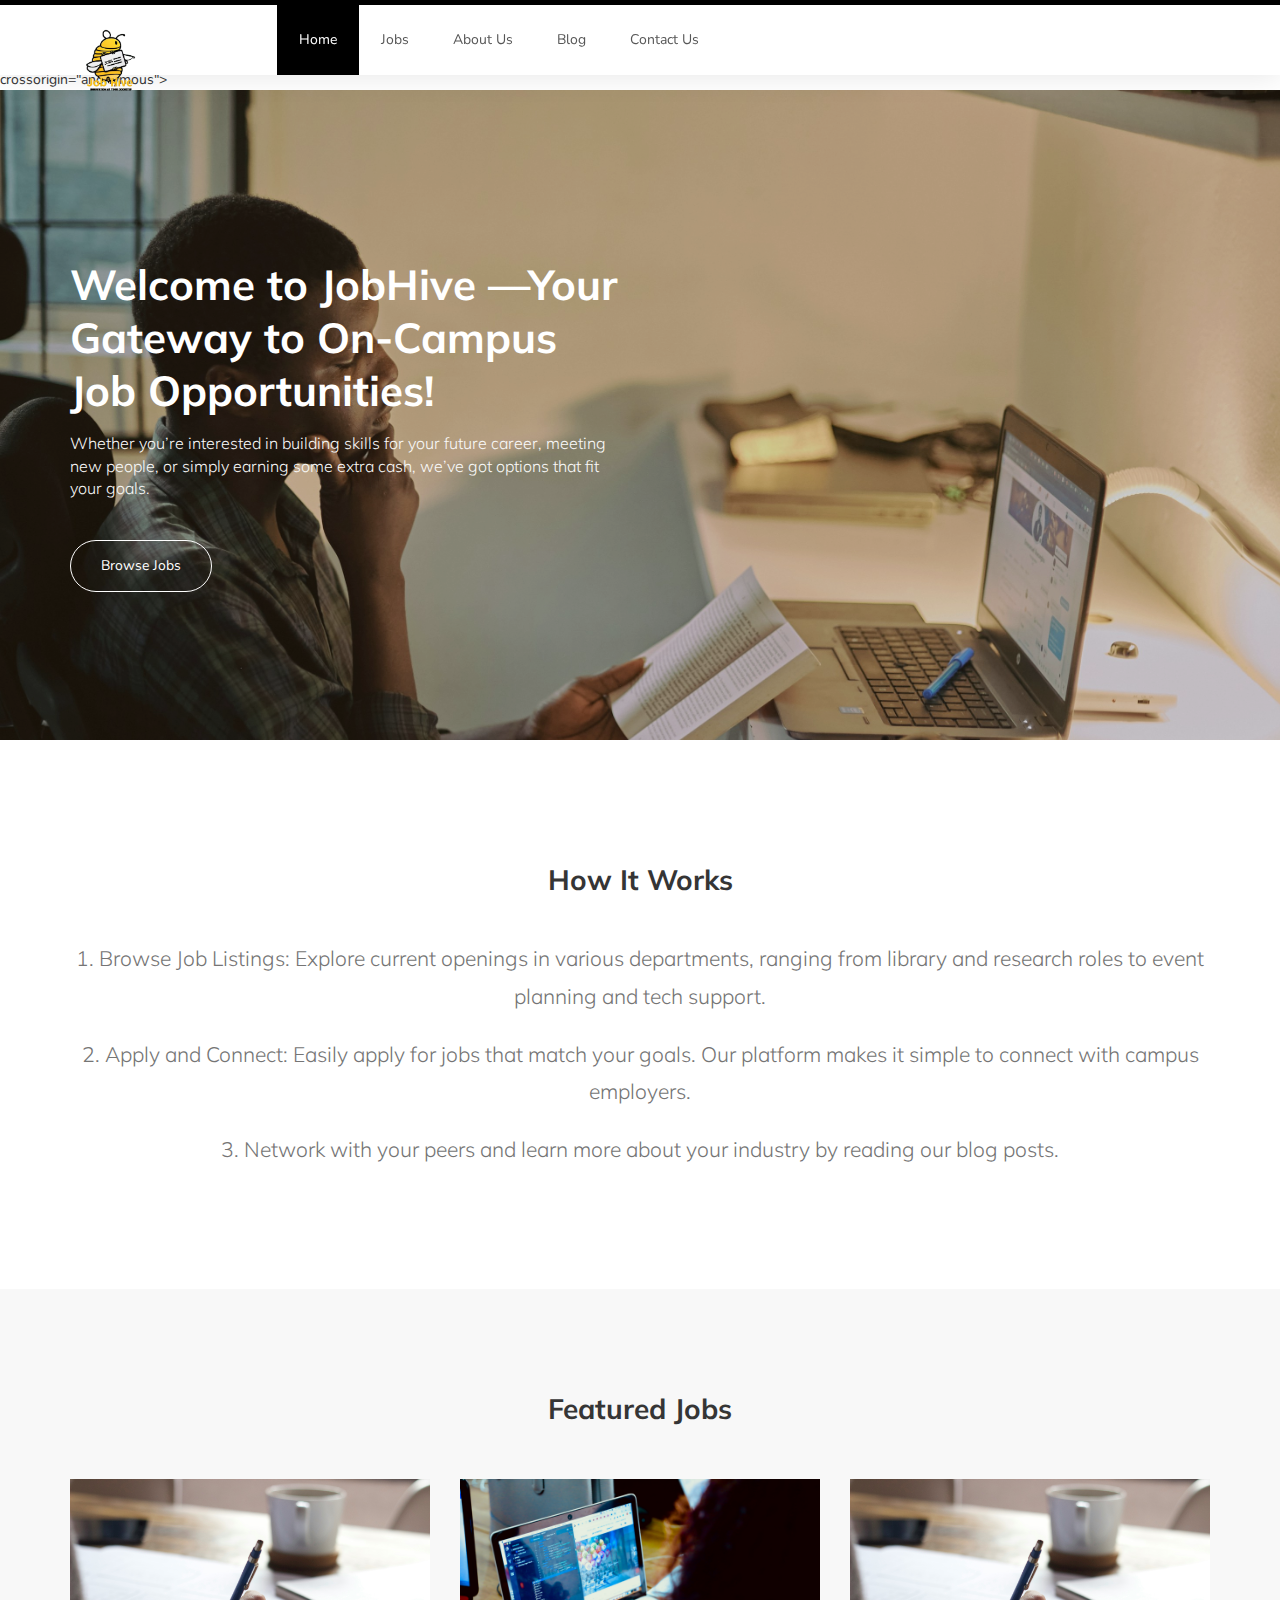
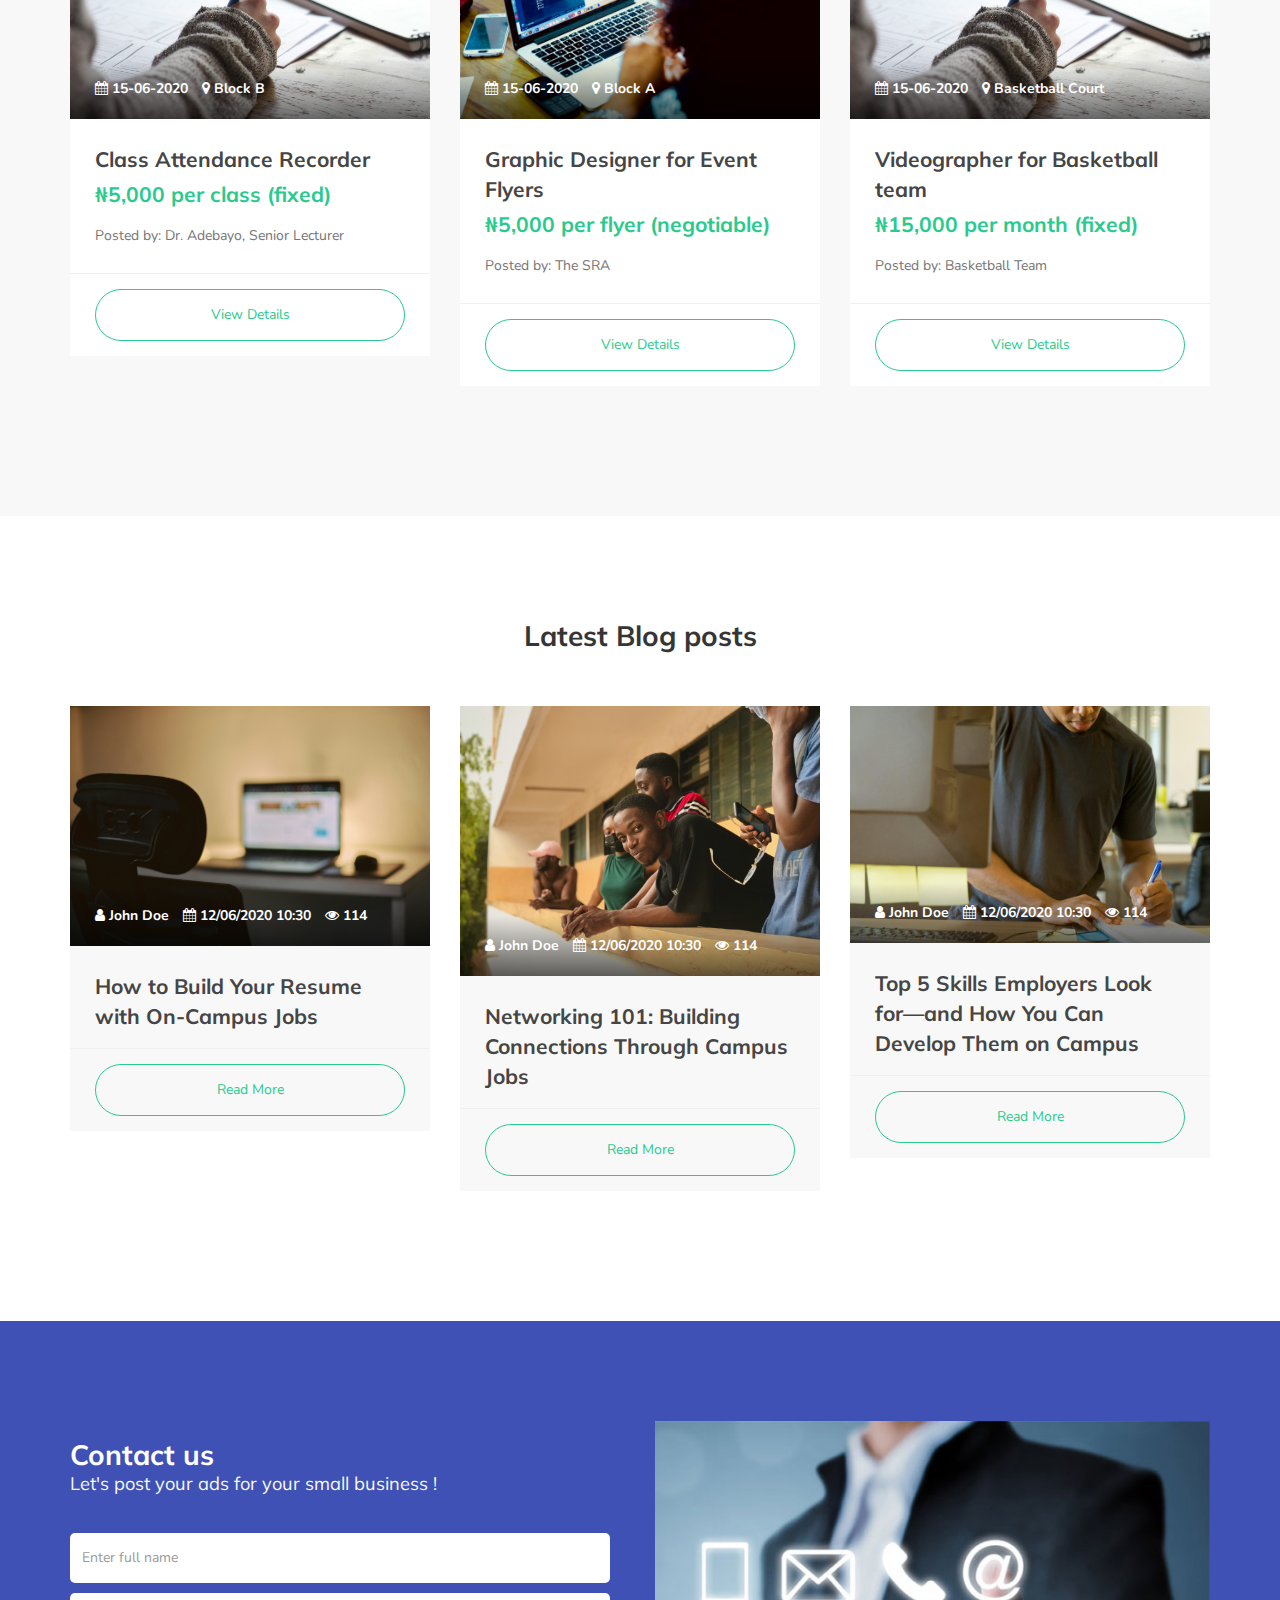
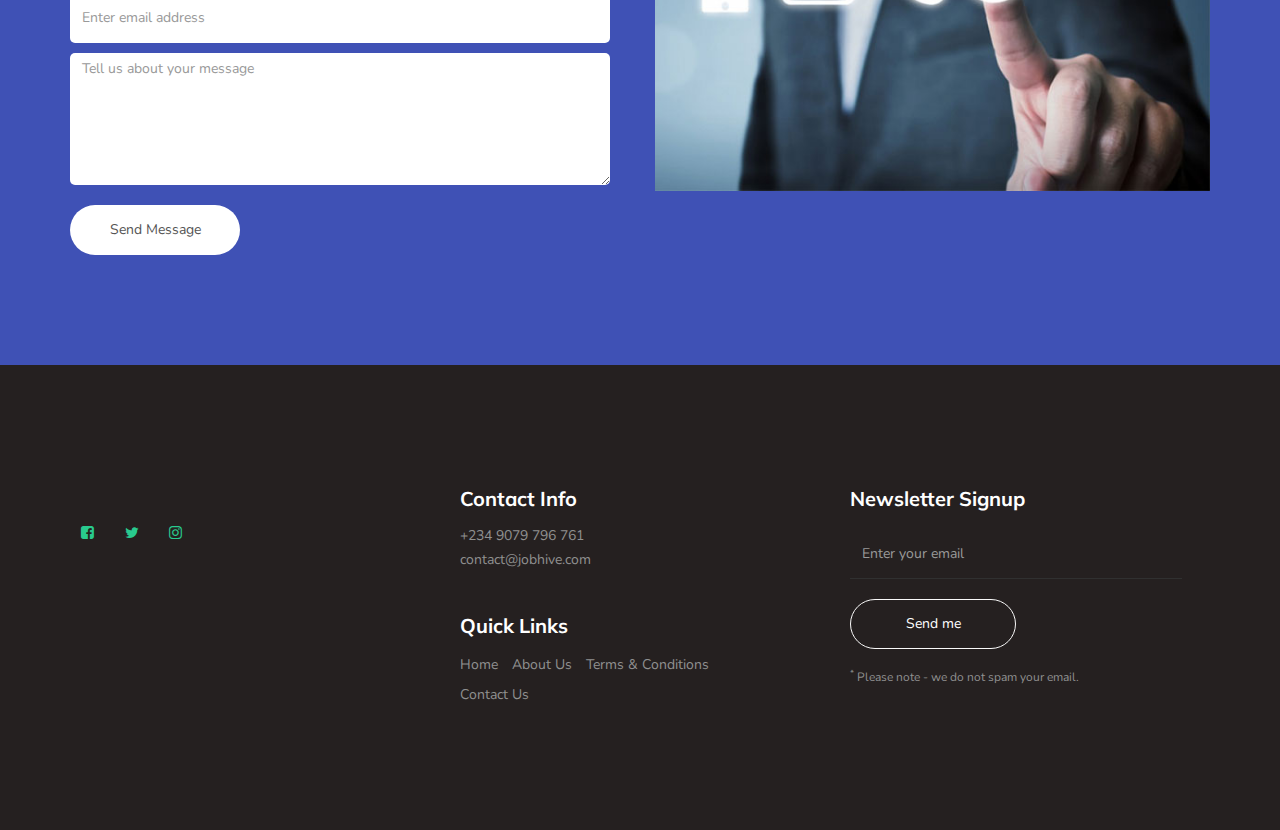
==== commit b9c38cca: "Update index.html" ====
--- a/index.html
+++ b/index.html
@@ -1,9 +1,8 @@
 <!DOCTYPE html>
 <html lang="en">
 <head>
-
+     crossorigin="anonymous"></script>
      <title>   JobHive | Campus Jobs</title>
-
      <meta charset="UTF-8">
      <meta http-equiv="X-UA-Compatible" content="IE=Edge">
      <meta name="description" content="">
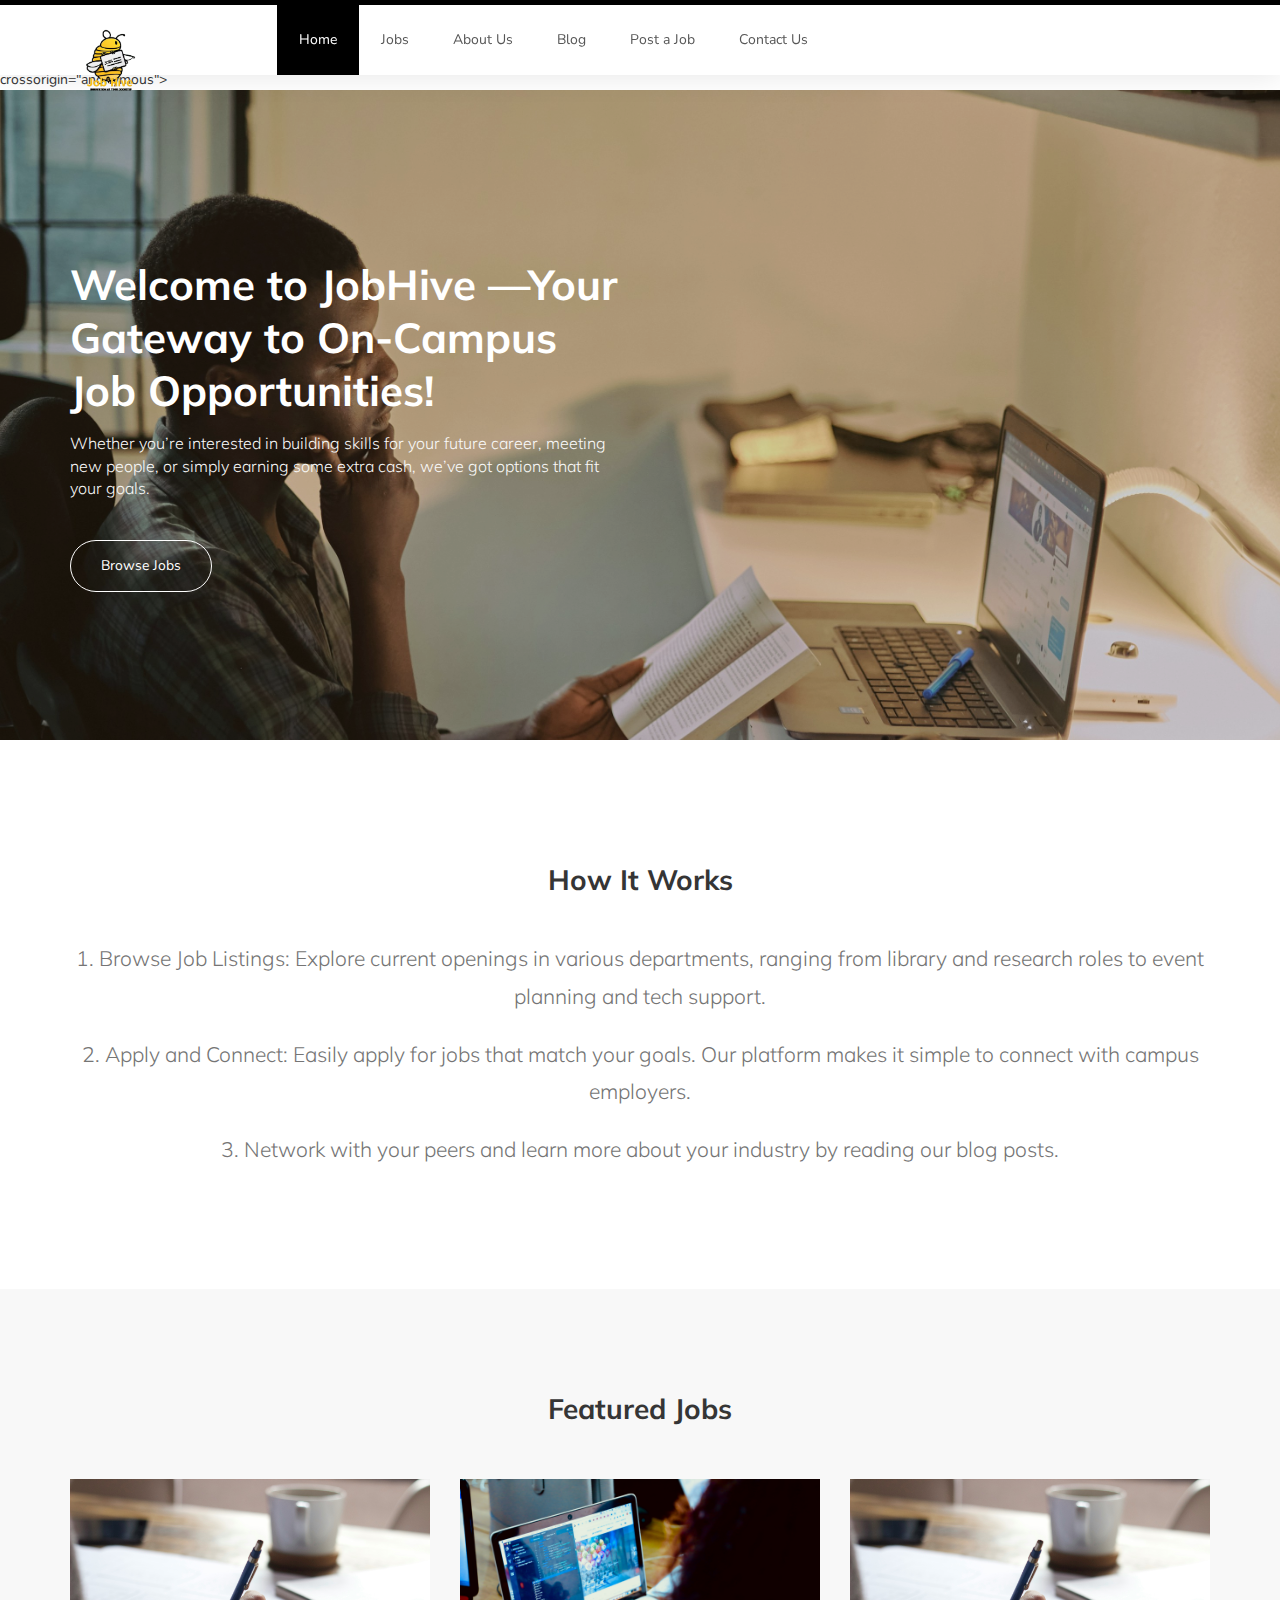
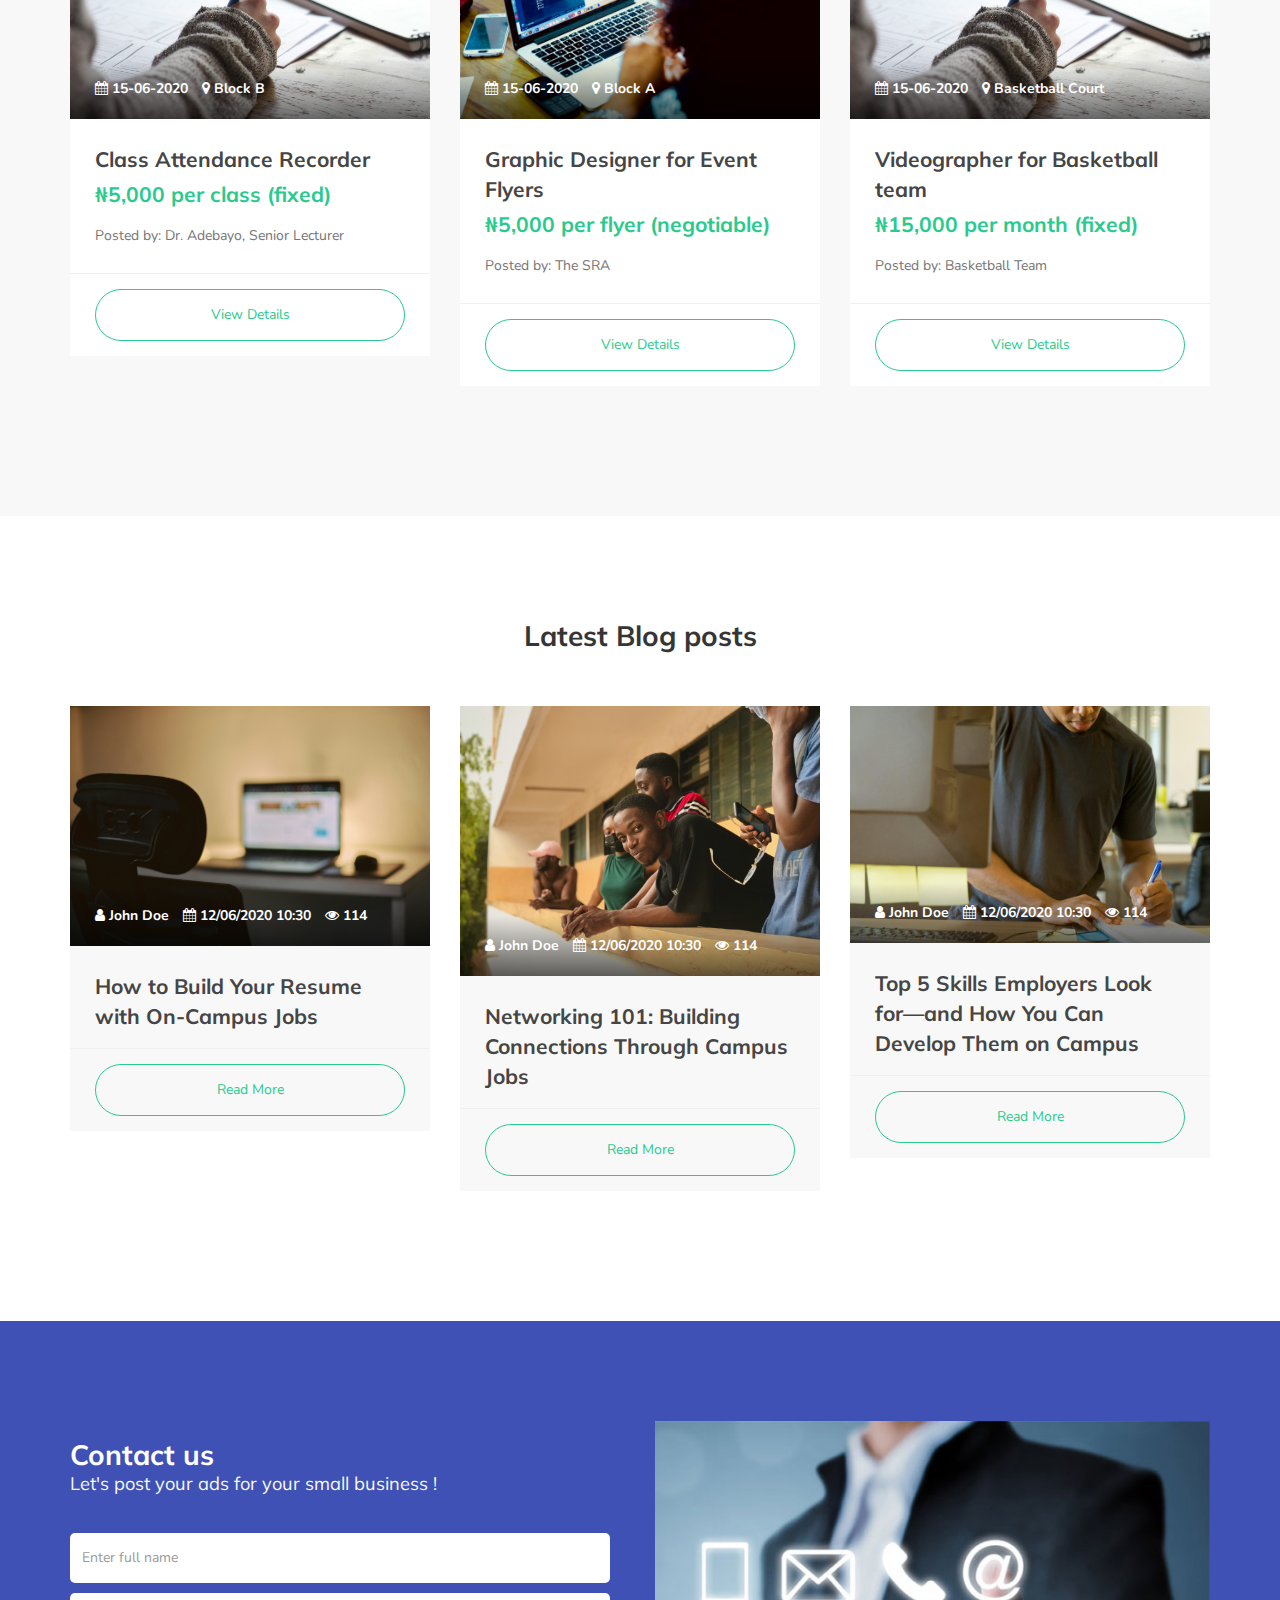
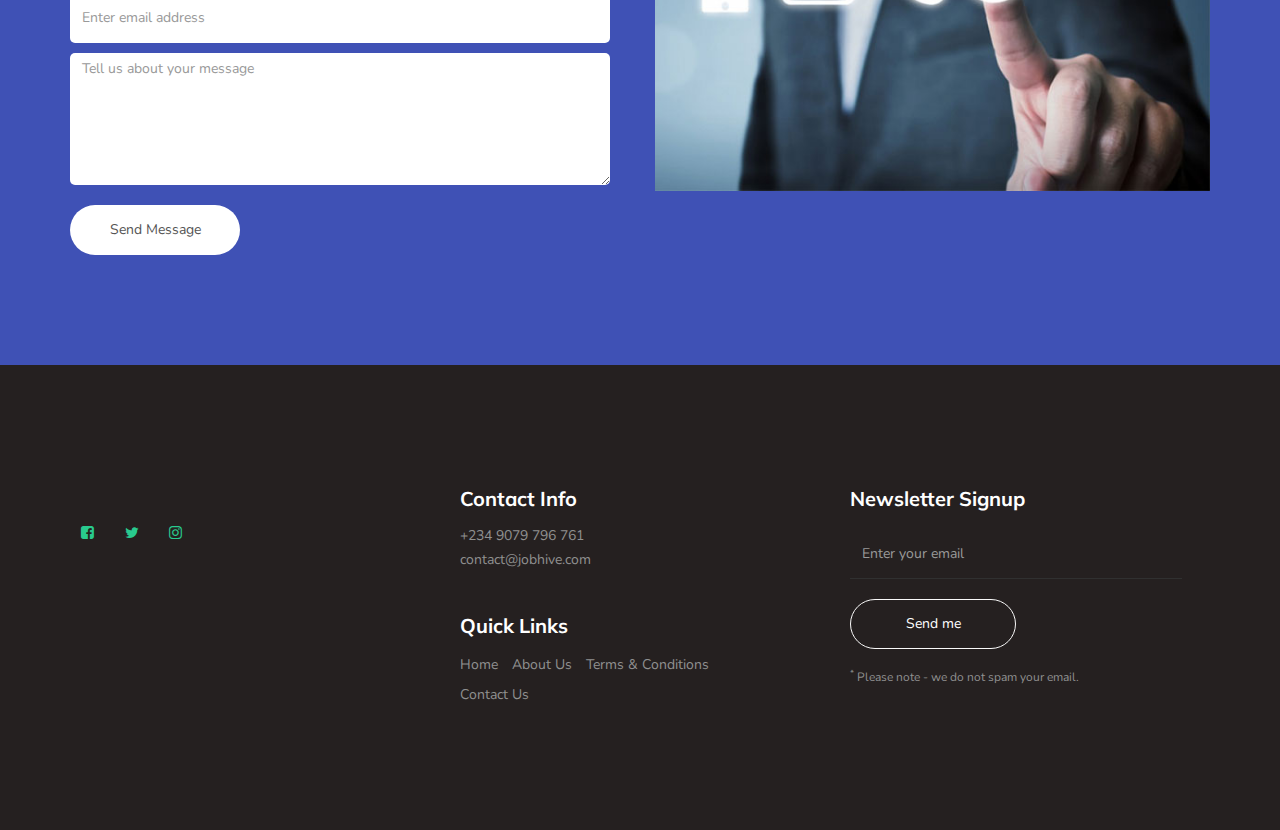
==== commit 472b6493: "Update index.html" ====
--- a/index.html
+++ b/index.html
@@ -55,6 +55,8 @@
                          <li><a href="job-listing.html">Jobs</a></li>
                          <li><a href="about-us.html">About Us</a></li>
                          <li><a href="blog-posts.html">Blog</a></li>
+                         <li><a href="post-a-job-2.html">Post a Job</a></li>
+                         
                          <!-- <li class="dropdown">
                               <a href="#" class="dropdown-toggle" data-toggle="dropdown" role="button" aria-haspopup="true" aria-expanded="false">More <span class="caret"></span></a>
                               
@@ -81,7 +83,7 @@
                                    <div class="col-md-6 col-sm-12">
                                         <h1>Welcome to JobHive —Your Gateway to On-Campus Job Opportunities!</h1>
                                         <h3>Whether you’re interested in building skills for your future career, meeting new people, or simply earning some extra cash, we’ve got options that fit your goals.</h3>
-                                        <a href="jobs.html" class="section-btn btn btn-default">Browse Jobs</a>
+                                        <a href="job-listing.html" class="section-btn btn btn-default">Browse Jobs</a>
                                    </div>
                               </div>
                          </div>
@@ -93,7 +95,7 @@
                                    <div class="col-md-6 col-sm-12">
                                         <h1>Why Work on Campus?</h1>
                                         <h3>On-campus jobs are designed with students in mind. They’re flexible, convenient, and offer a unique chance to work in a supportive environment.</h3>
-                                        <a href="jobs.html" class="section-btn btn btn-default">Browse Jobs</a>
+                                        <a href="job-listing.html" class="section-btn btn btn-default">Browse Jobs</a>
                                    </div>
                               </div>
                          </div>
@@ -105,7 +107,7 @@
                                    <div class="col-md-6 col-sm-12">
                                         <h1>Explore, Grow, and Make an Impact</h1>
                                         <h3>So dive in, find the role that’s right for you, and start building your future today!</h3>
-                                        <a href="jobs.html" class="section-btn btn btn-default">Browse Jobs</a>
+                                        <a href="job-listing.html" class="section-btn btn btn-default">Browse Jobs</a>
                                    </div>
                               </div>
                          </div>
